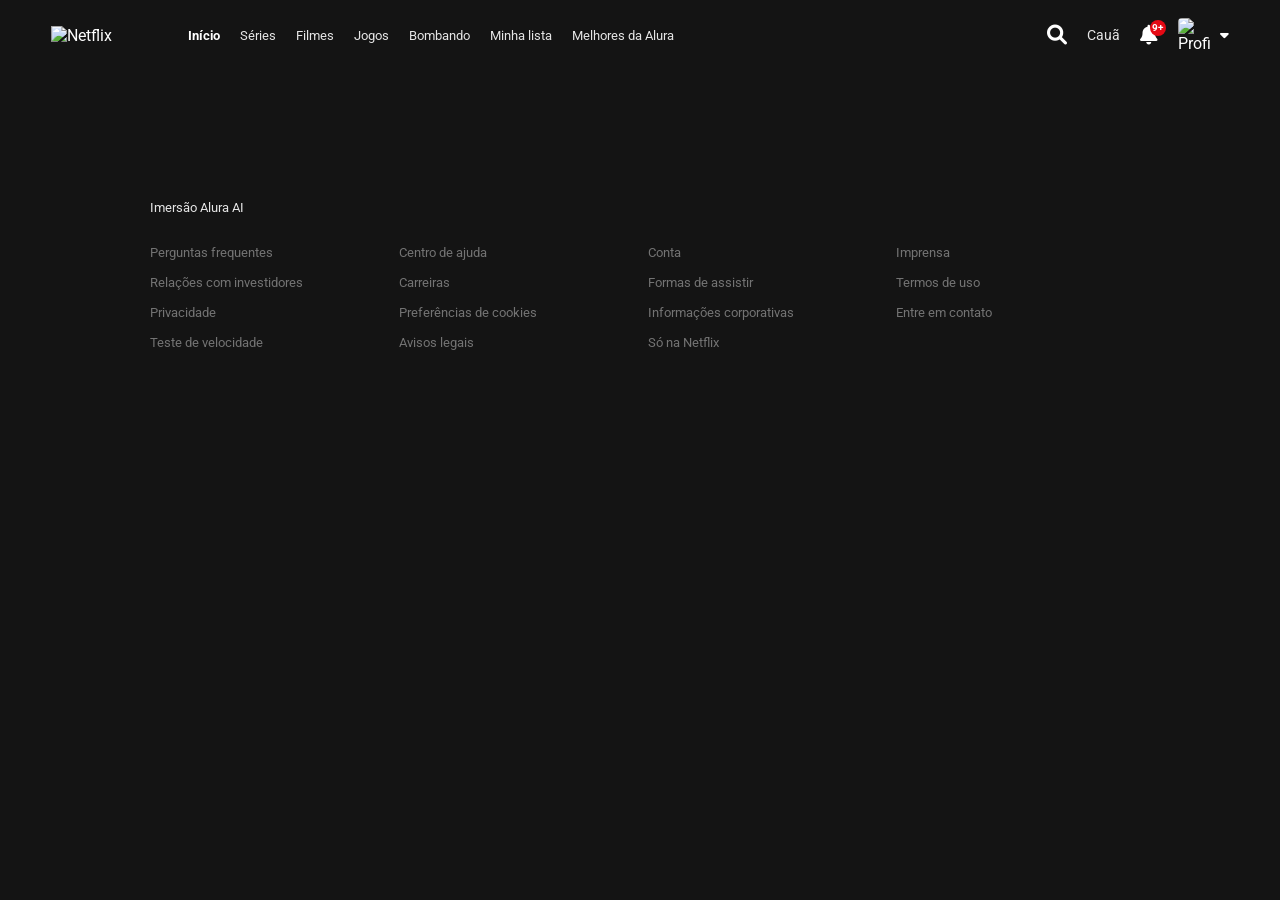
==== catalogo/catalogo.html @ ebf430b6 "Add files via upload" ====
<!DOCTYPE html>
<html lang="pt-BR">

<head>
    <meta charset="UTF-8">
    <meta name="viewport" content="width=device-width, initial-scale=1.0">
    <title>Netflix Clone</title>
    <link rel="stylesheet" href="catalogo.css">
    <link href="https://cdnjs.cloudflare.com/ajax/libs/font-awesome/6.0.0/css/all.min.css" rel="stylesheet">
    <link href="https://fonts.googleapis.com/css2?family=Roboto:wght@300;400;500;700&display=swap" rel="stylesheet">
</head>

<body>
    <!-- Navbar -->
    <header class="navbar" id="navbar">
        <div class="navbar-left">
            <img class="logo" src="https://upload.wikimedia.org/wikipedia/commons/0/08/Netflix_2015_logo.svg"
                alt="Netflix">
            <nav>
                <ul class="nav-links">
                    <li><a href="https://www.alura.com.br/" class="active">Início</a></li>
                    <li><a href="#">Séries</a></li>
                    <li><a href="#">Filmes</a></li>
                    <li><a href="#">Jogos</a></li>
                    <li><a href="#">Bombando</a></li>
                    <li><a href="#">Minha lista</a></li>
                    <li><a href="#">Melhores da Alura</a></li>
                </ul>
            </nav>
        </div>
        <div class="navbar-right">
            <i class="fas fa-search icon"></i>
            <a href="../index.html" class="kids-link">Cauã</a>
            <div class="nav-notification">
                <i class="fas fa-bell icon"></i>
                <span class="notification-badge">9+</span>
            </div>
            <a href="../index.html" class="profile-menu" style="text-decoration: none; color: inherit;">
                <img class="profile-icon" src="https://upload.wikimedia.org/wikipedia/commons/0/0b/Netflix-avatar.png"
                    alt="Profile">
                <i class="fas fa-caret-down icon" style="font-size: 14px; margin-left: 5px;"></i>
            </a>
        </div>
    </header>

    <!-- Sliders Container -->
    <main class="sliders-container" id="main-content">
        <!-- Javascript will inject the rows here -->
    </main>

    <!-- Footer -->
    <footer>
        <div class="footer-content">
            <a href="https://www.alura.com.br/" target="_blank">
                <p>Imersão Alura AI</p>
            </a>
            <ul class="footer-links">
                <li><a href="https://www.alura.com.br/" target="_blank">Perguntas frequentes</a></li>
                <li><a href="https://www.alura.com.br/" target="_blank">Centro de ajuda</a></li>
                <li><a href="https://www.alura.com.br/" target="_blank">Conta</a></li>
                <li><a href="https://www.alura.com.br/" target="_blank">Imprensa</a></li>
                <li><a href="https://www.alura.com.br/" target="_blank">Relações com investidores</a></li>
                <li><a href="https://www.alura.com.br/" target="_blank">Carreiras</a></li>
                <li><a href="https://www.alura.com.br/" target="_blank">Formas de assistir</a></li>
                <li><a href="https://www.alura.com.br/" target="_blank">Termos de uso</a></li>
                <li><a href="https://www.alura.com.br/" target="_blank">Privacidade</a></li>
                <li><a href="https://www.alura.com.br/" target="_blank">Preferências de cookies</a></li>
                <li><a href="https://www.alura.com.br/" target="_blank">Informações corporativas</a></li>
                <li><a href="https://www.alura.com.br/" target="_blank">Entre em contato</a></li>
                <li><a href="https://www.alura.com.br/" target="_blank">Teste de velocidade</a></li>
                <li><a href="https://www.alura.com.br/" target="_blank">Avisos legais</a></li>
                <li><a href="https://www.alura.com.br/" target="_blank">Só na Netflix</a></li>
            </ul>
        </div>
    </footer>

    <script type="module" src="js/main.js"></script>
</body>

</html>
---- catalogo/catalogo.css ----
:root {
    --netflix-red: #E50914;
    --dark-bg: #141414;
    --text-color: #ffffff;
}

* {
    margin: 0;
    padding: 0;
    box-sizing: border-box;
}

body {
    font-family: 'Roboto', 'Helvetica Neue', Helvetica, Arial, sans-serif;
    background-color: var(--dark-bg);
    color: var(--text-color);
    overflow-x: hidden;
}

a {
    text-decoration: none;
    color: #e5e5e5;
    transition: color 0.3s;
}

a:hover {
    color: #b3b3b3;
}

/* Navbar */
.navbar {
    position: fixed;
    top: 0;
    width: 100%;
    display: flex;
    justify-content: space-between;
    align-items: center;
    padding: 0 4%;
    height: 70px;
    z-index: 1000;
    background-color: var(--dark-bg);
}

.navbar-left,
.navbar-right {
    display: flex;
    align-items: center;
    gap: 20px;
}

.logo {
    width: 92px;
    margin-right: 25px;
    cursor: pointer;
}

.nav-links {
    list-style: none;
    display: flex;
    gap: 20px;
    font-size: 13px;
}

.nav-links .active {
    font-weight: bold;
    color: white;
}

.icon {
    font-size: 20px;
    cursor: pointer;
}

.kids-link {
    font-size: 14px;
}

.nav-notification {
    position: relative;
    cursor: pointer;
}

.notification-badge {
    position: absolute;
    top: -5px;
    right: -8px;
    background-color: var(--netflix-red);
    color: white;
    font-size: 10px;
    font-weight: bold;
    border-radius: 50%;
    width: 16px;
    height: 16px;
    display: flex;
    justify-content: center;
    align-items: center;
}

.profile-menu {
    display: flex;
    align-items: center;
    gap: 5px;
    cursor: pointer;
}

.profile-icon {
    width: 32px;
    border-radius: 4px;
}

/* Sliders */
.sliders-container {
    padding: 0 4%;
    padding-top: 100px;
    /* Space for navbar */
    position: relative;
    z-index: 3;
    padding-bottom: 100px;
}

.slider-section {
    margin-bottom: 3.5vw;
}

.slider-header {
    display: flex;
    justify-content: space-between;
    align-items: flex-end;
    margin-bottom: 12px;
}

.slider-title {
    font-size: 1.25vw;
    font-weight: bold;
    color: #e5e5e5;
    line-height: 1.25vw;
}

.slider-indicators {
    display: flex;
    gap: 2px;
    margin-bottom: 4px;
}

.slider-indicators div {
    width: 12px;
    height: 2px;
    background-color: #4d4d4d;
}

.slider-indicators div.active {
    background-color: #aaa;
}

.movie-row {
    display: flex;
    gap: 8px;
    /* Small gap between movie cards */
    overflow-x: visible;
    /* Let the expanded cards paint outside this box vertically */
    padding: 10px 4% 50px 4%;
    /* Added bottom padding to hold the expanding modal */
    margin: 0 -4%;
    /* Pull edges back out so we don't double up padding from container */
    scroll-behavior: smooth;
    -ms-overflow-style: none;
    scrollbar-width: none;
}

.movie-row::-webkit-scrollbar {
    display: none;
}

.movie-card {
    min-width: 250px;
    width: 250px;
    height: 140px;
    background-color: #222;
    border-radius: 4px;
    cursor: pointer;
    transition: transform 0.3s cubic-bezier(0.25, 0.46, 0.45, 0.94) 0s, border-radius 0.3s 0s, z-index 0s 0.3s, box-shadow 0.3s 0s;
    position: relative;
    z-index: 1;
    transform-origin: center center;
    /* Default origin */
}

/* Modifiers applied by JavaScript to prevent edge clipping */
.movie-card.origin-left {
    transform-origin: left center;
}

.movie-card.origin-right {
    transform-origin: right center;
}

.movie-card:hover {
    transform: scale(1.6) translateY(-5%);
    /* Reduced vertical translation since container has more padding */
    z-index: 99;
    border-radius: 6px;
    box-shadow: 0 10px 40px rgba(0, 0, 0, 0.9);
    transition: transform 0.3s cubic-bezier(0.25, 0.46, 0.45, 0.94) 0.6s, border-radius 0.3s 0.6s, box-shadow 0.3s 0.6s, z-index 0s 0s;
}

.movie-card img {
    position: absolute;
    top: 0;
    left: 0;
    width: 100%;
    height: 100%;
    object-fit: cover;
    border-radius: 4px;
    transition: opacity 0.3s ease, border-radius 0.3s;
    z-index: 2;
}

.movie-card iframe {
    position: absolute;
    top: 0;
    left: 0;
    width: 100%;
    height: 100%;
    opacity: 0;
    border-radius: 4px;
    transition: opacity 0.3s ease, border-radius 0.3s;
    pointer-events: none;
    z-index: 1;
}

.movie-card iframe.playing {
    opacity: 1;
    z-index: 3;
    border-radius: 6px 6px 0 0;
}

.movie-card:hover img {
    border-radius: 6px 6px 0 0;
    transition: border-radius 0s 0.6s;
}

.movie-card img.playing-video {
    opacity: 0;
}

/* Card Details Modal */
.card-details {
    position: absolute;
    top: 100%;
    left: 0;
    width: 100%;
    background-color: #181818;
    border-bottom-left-radius: 6px;
    border-bottom-right-radius: 6px;
    padding: 18px 16px;
    opacity: 0;
    visibility: hidden;
    transition: opacity 0.3s 0s, visibility 0.3s 0s;
    box-shadow: 0 15px 30px rgba(0, 0, 0, 0.9);
    display: flex;
    flex-direction: column;
    gap: 12px;
    z-index: 2;
    cursor: default;
}

.movie-card:hover .card-details {
    opacity: 1;
    visibility: visible;
    transition: opacity 0.2s 0.6s, visibility 0s 0.6s;
}

.details-buttons {
    display: flex;
    justify-content: space-between;
    align-items: center;
}

.left-buttons,
.right-buttons {
    display: flex;
    gap: 8px;
}

.btn-icon {
    width: 32px;
    height: 32px;
    border-radius: 50%;
    background-color: #2b2b2b;
    border: 1px solid rgba(255, 255, 255, 0.5);
    color: white;
    display: flex;
    justify-content: center;
    align-items: center;
    cursor: pointer;
    font-size: 14px;
    transition: border-color 0.2s, background-color 0.2s;
}

.btn-icon:hover {
    border-color: white;
    background-color: rgba(255, 255, 255, 0.2);
}

.btn-play-icon {
    background-color: white;
    color: black;
    border: none;
}

.btn-play-icon:hover {
    background-color: #e6e6e6;
}

.btn-play-icon i {
    margin-left: 2px;
}

.details-info {
    display: flex;
    align-items: center;
    gap: 8px;
    font-size: 11px;
    font-weight: bold;
}

.match-score {
    color: #46d369;
}

.age-badge {
    background-color: transparent;
    border: 1px solid rgba(255, 255, 255, 0.4);
    color: white;
    padding: 1px 3px;
    border-radius: 2px;
    font-family: Arial, sans-serif;
}

.age-badge.red-accent {
    background-color: #d32f2f;
    border: none;
    font-weight: bold;
}

.resolution {
    border: 1px solid rgba(255, 255, 255, 0.4);
    padding: 1px 3px;
    border-radius: 2px;
    color: rgba(255, 255, 255, 0.9);
}

.duration {
    color: rgba(255, 255, 255, 0.9);
}

.details-tags {
    display: flex;
    gap: 6px;
    font-size: 11px;
    color: rgba(255, 255, 255, 0.9);
    margin-top: 4px;
}

.details-tags span:not(:last-child)::after {
    content: "•";
    color: #666;
    margin-left: 6px;
}

/* Badges */
.badge-top10 {
    position: absolute;
    top: 0;
    right: 0;
    width: 22px;
    height: 28px;
    background-color: var(--netflix-red);
    color: white;
    display: flex;
    flex-direction: column;
    justify-content: center;
    align-items: center;
    font-weight: bold;
    z-index: 4;
    border-bottom-left-radius: 2px;
    box-shadow: -2px 2px 4px rgba(0, 0, 0, 0.5);
    font-family: 'Helvetica Neue', Helvetica, Arial, sans-serif;
}

.badge-top10 span.top {
    font-size: 7px;
    letter-spacing: 0.5px;
    line-height: 8px;
}

.badge-top10 span.number {
    font-size: 13px;
    line-height: 13px;
}

.badge-bottom {
    position: absolute;
    bottom: 8px;
    left: 50%;
    transform: translateX(-50%);
    padding: 2px 4px;
    font-size: 10px;
    font-weight: bold;
    border-radius: 2px;
    z-index: 4;
    white-space: nowrap;
    text-transform: uppercase;
}

.movie-card.has-progress .badge-bottom {
    bottom: 12px;
}

.badge-bottom.red {
    background-color: var(--netflix-red);
    color: white;
}

.badge-bottom.white {
    background-color: white;
    color: black;
}

/* Progress bar */
.progress-bar-container {
    position: absolute;
    bottom: 0;
    left: 0;
    width: 100%;
    height: 4px;
    background-color: rgba(100, 100, 100, 0.7);
    z-index: 5;
    border-bottom-left-radius: 4px;
    border-bottom-right-radius: 4px;
}

.progress-value {
    height: 100%;
    background-color: var(--netflix-red);
    border-bottom-left-radius: 4px;
}

/* Mobile adjustments */
@media (max-width: 768px) {
    .nav-links {
        display: none;
    }

    .movie-card {
        min-width: 200px;
        width: 200px;
        height: 112px;
    }

    .slider-title {
        font-size: 4vw;
        line-height: 4.5vw;
    }
}

/* Footer */
footer {
    padding: 0 4%;
    color: #737373;
    font-size: 13px;
    margin-bottom: 20px;
}

.footer-content {
    max-width: 980px;
    margin: 0 auto;
}

.footer-content p {
    margin-bottom: 30px;
}

.footer-links {
    list-style: none;
    display: grid;
    grid-template-columns: repeat(4, 1fr);
    grid-gap: 15px;
}

.footer-links a {
    color: #737373;
}

.footer-links a:hover {
    text-decoration: underline;
}

@media (max-width: 768px) {
    .footer-links {
        grid-template-columns: repeat(2, 1fr);
    }
}
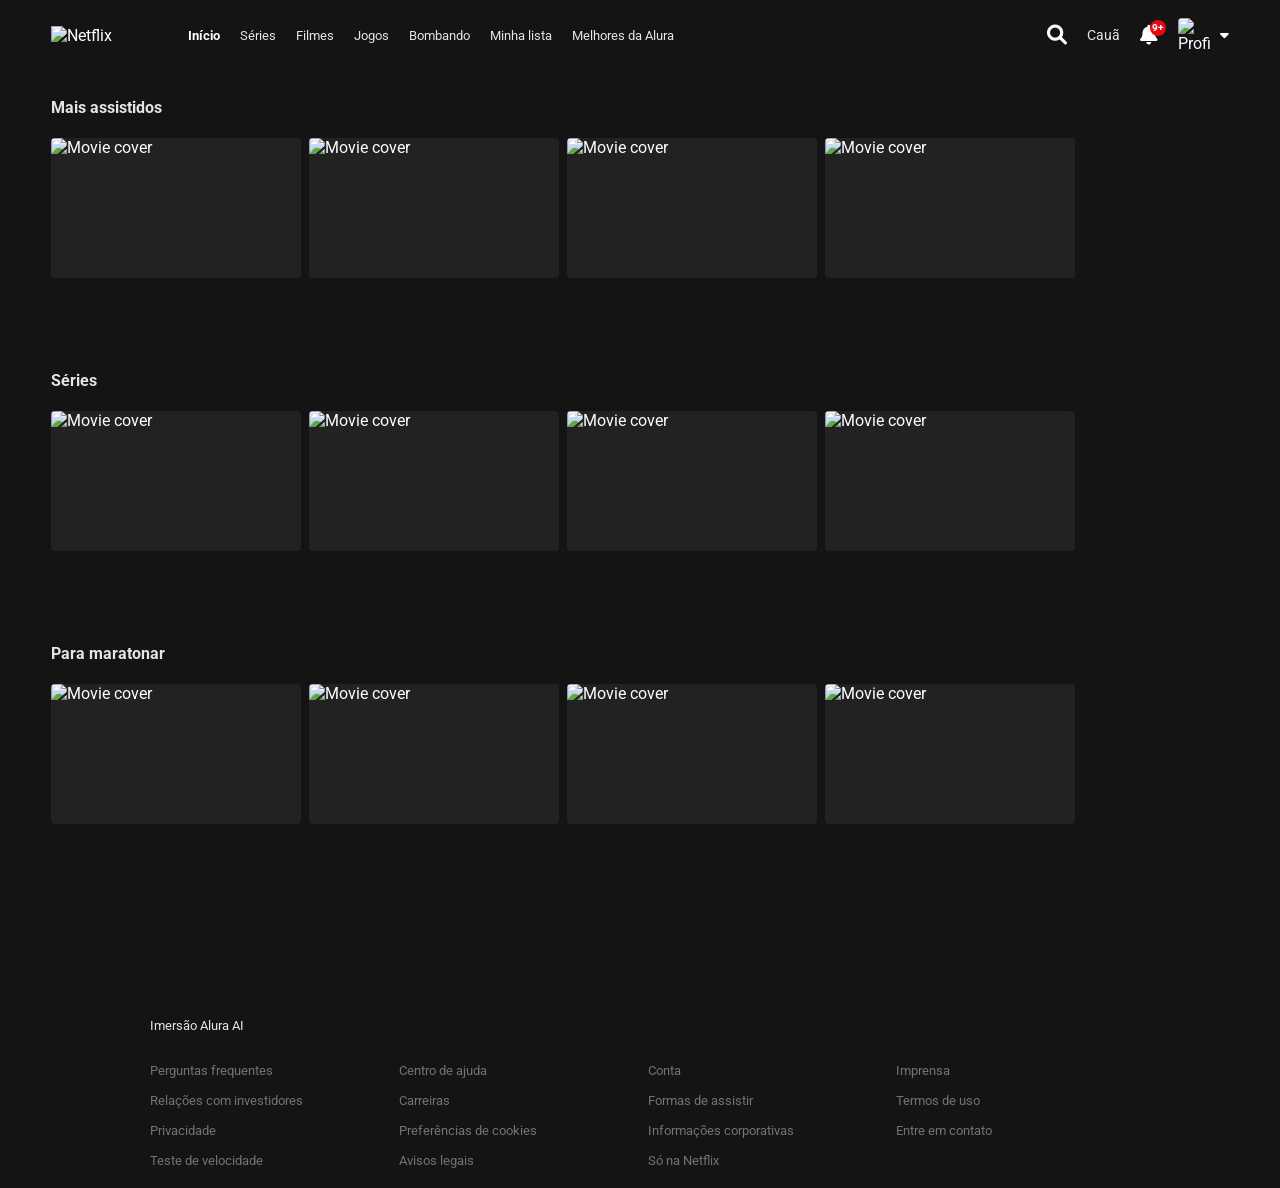
==== commit a409b103: "Add files via upload" ====
--- a/catalogo/catalogo.html
+++ b/catalogo/catalogo.html
@@ -1,5 +1,5 @@
 <!DOCTYPE html>
-<html lang="pt-BR">
+<html lang="pt-br">
 
 <head>
     <meta charset="UTF-8">
